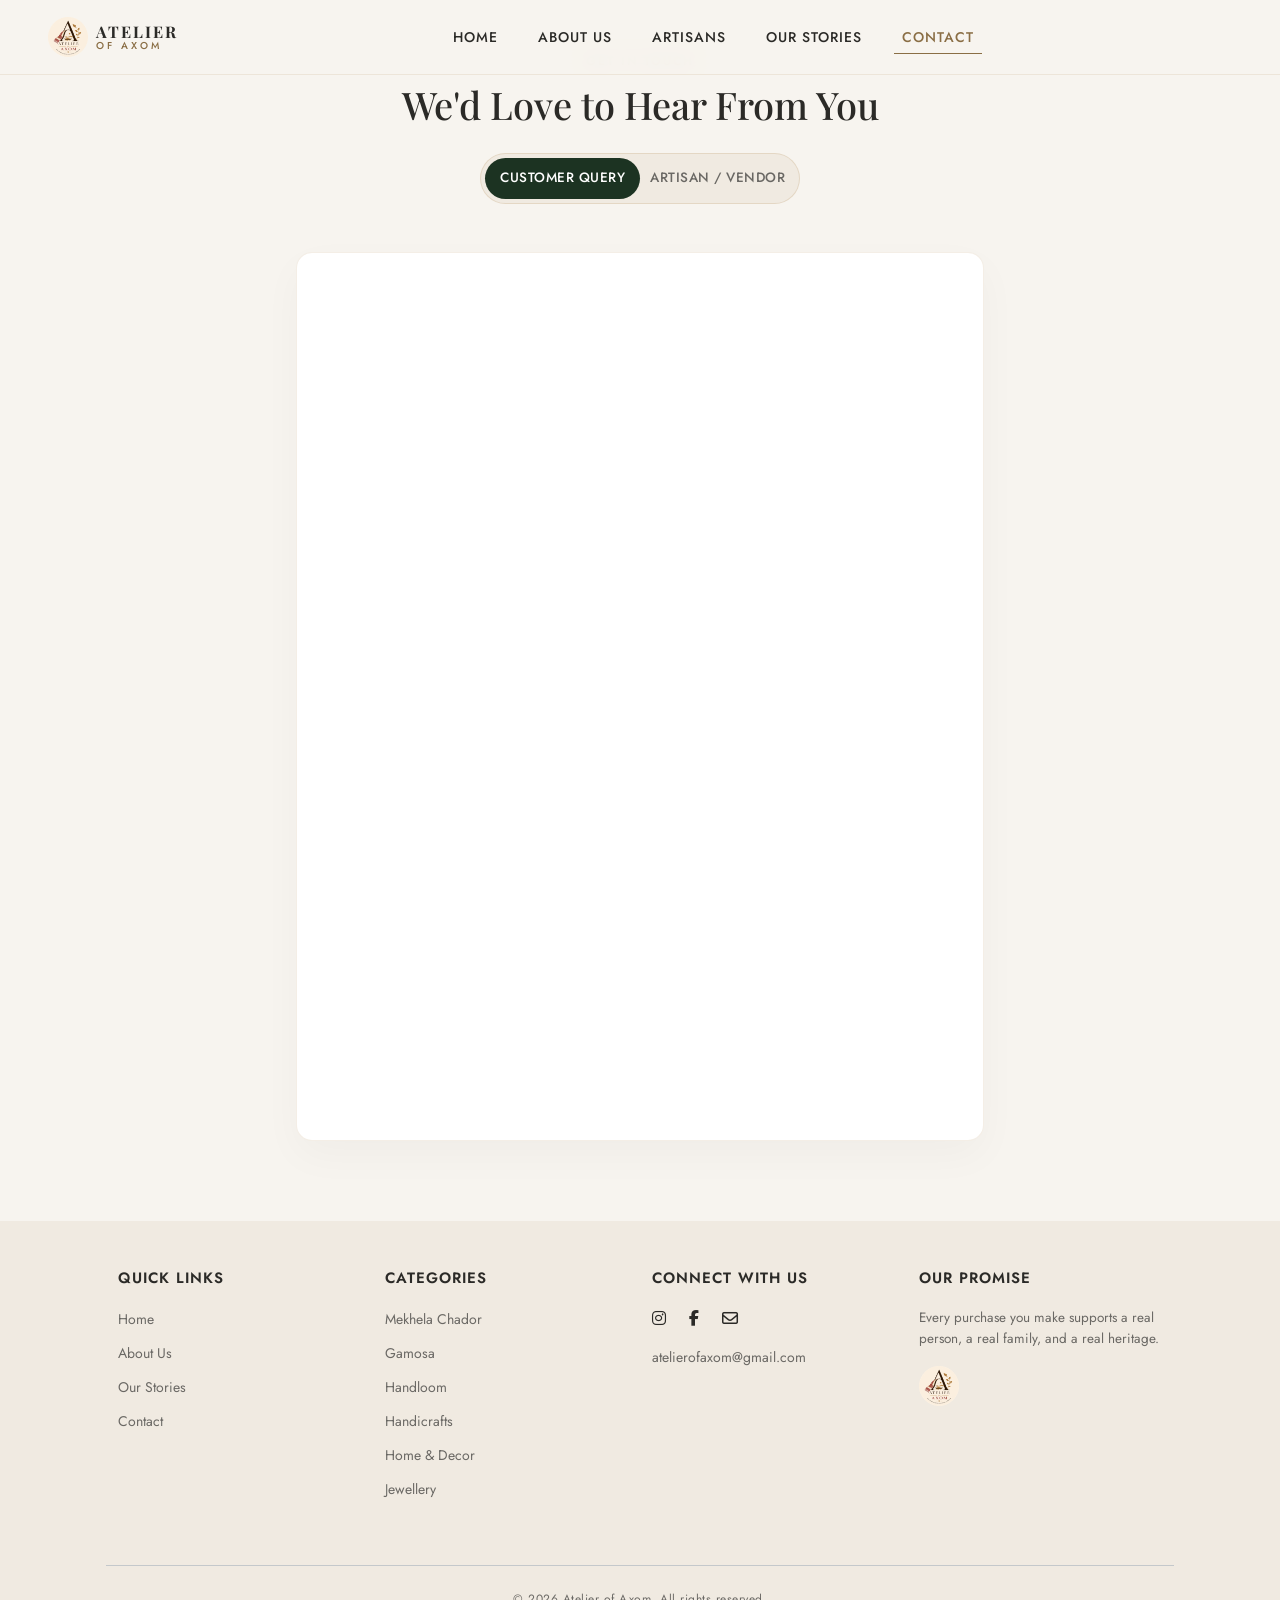
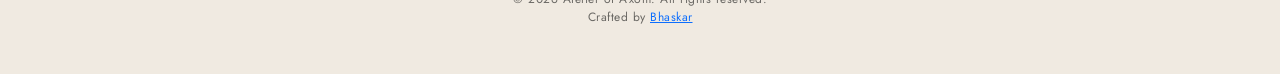
==== contact.html @ 15aca259 "-contact page" ====
<!DOCTYPE html>
<html lang="en">
<head>
    <meta charset="UTF-8">
    <link rel="icon" type="image/x-icon" href="resources/logo/logo.png">
    <meta name="viewport" content="width=device-width, initial-scale=1.0">
    <title>Atelier of Axom - About Us</title>
    <!-- Bootstrap 5 CSS -->
    <link href="https://cdn.jsdelivr.net/npm/bootstrap@5.3.2/dist/css/bootstrap.min.css" rel="stylesheet">
    <!-- Font Awesome for Icons -->
    <link rel="stylesheet" href="https://cdnjs.cloudflare.com/ajax/libs/font-awesome/6.4.2/css/all.min.css">
    <!-- Google Fonts: Playfair Display & Jost -->
    <link rel="preconnect" href="https://fonts.googleapis.com">
    <link rel="preconnect" href="https://fonts.gstatic.com" crossorigin>
    <link href="https://fonts.googleapis.com/css2?family=Jost:wght@300;400;500;600&family=Playfair+Display:ital,wght@0,400;0,500;0,600;0,700;1,400&display=swap" rel="stylesheet">
    <!-- Custom Style -->
    <link rel="stylesheet" href="assets/css/style.css">
    <script src="assets/js/util.js"></script>
</head>
<body id="home">

    <!-- Header / Navbar -->
    <nav class="navbar navbar-expand-lg navbar-light fixed-top header-nav">
        <div class="container-fluid px-4 px-md-5">
            <a class="navbar-brand d-flex align-items-center" href="#home">
                
                <img src="resources/logo/logo.png" class="brand-logo-img me-2" alt="LOGO of Atelire of Axom"/>
                
                <div class="brand-text-wrapper">
                    <span class="brand-title">ATELIER</span>
                    <span class="brand-subtitle">OF AXOM</span>
                </div>
            </a>
            
            <button class="navbar-toggler border-0" type="button" data-bs-toggle="collapse" data-bs-target="#navbarNav" aria-controls="navbarNav" aria-expanded="false" aria-label="Toggle navigation">
                <span class="navbar-toggler-icon"></span>
            </button>
            
            <div class="collapse navbar-collapse justify-content-center" id="navbarNav">
                <ul class="navbar-nav gap-lg-4">
                    <li class="nav-item"><a class="nav-link" href="index.html#home">Home</a></li>
                    <li class="nav-item"><a class="nav-link" href="index.html#about">About Us</a></li>
                    <li class="nav-item"><a class="nav-link" href="index.html#artisans">Artisans</a></li>
                    <li class="nav-item"><a class="nav-link" href="index.html#stories">Our Stories</a></li>
                    <li class="nav-item"><a class="nav-link active" href="#contact">Contact</a></li>
                </ul>
            </div>
            
            <!-- <div class="nav-icons d-none d-lg-flex align-items-center gap-3">
                <a href="#" class="nav-icon-link"><i class="fa-regular fa-user"></i></a>
                <a href="#" class="nav-icon-link"><i class="fa-solid fa-basket-shopping"></i></a>
                <a href="#" class="nav-icon-link"><i class="fa-solid fa-bars"></i></a>
            </div> -->
        </div>
    </nav>

 


    <section class="contact-form-section bg-cream-light py-5" id="contact">
        <div class="container px-4 px-md-5">
            <div class="row justify-content-center">
                <div class="col-lg-8 col-xl-7 text-center mb-5">
                    <span class="section-label">GET IN TOUCH</span>
                    <h2 class="section-heading mt-2 mb-4">We'd Love to Hear From You</h2>

                    <div class="form-toggle-wrapper mx-auto">
                        <div class="toggle-slider"></div>
                        <button type="button" class="toggle-btn active" onclick="switchForm('customer')">Customer Query</button>
                        <button type="button" class="toggle-btn" onclick="switchForm('vendor')">Artisan / Vendor</button>
                    </div>
                </div>
            </div>

            <div class="row justify-content-center">
                <div class="col-lg-10 col-xl-8">
                    <div class="form-embed-container">

                        <div id="customerForm" class="form-pane active">
                            <iframe src="https://docs.google.com/forms/d/e/1FAIpQLScM_et-hd-t4jzMG2bJCIMLoJF3dasBXs5VZBBEz6IxZj6RGw/viewform?usp=publish-editor" width="100%" height="850" frameborder="0" marginheight="0" marginwidth="0">Loading…</iframe>
                        </div>

                        <div id="vendorForm" class="form-pane">
                            <iframe src="https://docs.google.com/forms/d/e/1FAIpQLSfD7xuxhR4m9uGj_y_Aas88g9SjHlA/viewform?embedded=true" width="100%" height="800" frameborder="0" marginheight="0" marginwidth="0">Loading…</iframe>
                        </div>

                    </div>
                </div>
            </div>
        </div>
    </section>





    <!-- Main Footer Links & Info -->
    <footer class="main-footer bg-cream-dark py-5 text-dark">
        <div class="container px-4 px-md-5">
            <div class="row g-4">
                <!-- Column 1: Quick Links -->
                <div class="col-6 col-md-3">
                    <h5 class="footer-heading">Quick Links</h5>
                    <ul class="list-unstyled footer-links-list">
                        <li><a href="#">Home</a></li>
                        <li><a href="#">About Us</a></li>
                        <li><a href="#">Our Stories</a></li>
                        <li><a href="#">Contact</a></li>
                    </ul>
                </div>
                <!-- Column 2: Categories -->
                <div class="col-6 col-md-3">
                    <h5 class="footer-heading">Categories</h5>
                    <ul class="list-unstyled footer-links-list">
                        <li><a href="#">Mekhela Chador</a></li>
                        <li><a href="#">Gamosa</a></li>
                        <li><a href="#">Handloom</a></li>
                        <li><a href="#">Handicrafts</a></li>
                        <li><a href="#">Home & Decor</a></li>
                        <li><a href="#">Jewellery</a></li>
                    </ul>
                </div>
                <!-- Column 3: Connect With Us -->
                <div class="col-md-3">
                    <h5 class="footer-heading">Connect With Us</h5>
                    <div class="footer-socials mb-3">
                        <a href="https://www.instagram.com/atelierofaxom" target="_blank"><i class="fa-brands fa-instagram"></i></a>
                        <a href="https://www.facebook.com/share/18noSRb92J/" target="_blank"><i class="fa-brands fa-facebook-f"></i></a>
                        <!-- <a href="#"><i class="fa-brands fa-youtube"></i></a> -->
                        <a href="mailto:atelierofaxom@gmail.com" target="_blank"><i class="fa-regular fa-envelope"></i></a>
                    </div>
                    <p class="footer-email-text mb-0">atelierofaxom@gmail.com</p>
                </div>
                <!-- Column 4: Our Promise -->
                <div class="col-md-3">
                    <h5 class="footer-heading">Our Promise</h5>
                    <p class="footer-promise-text">Every purchase you make supports a real person, a real family, and a real heritage.</p>
                    <div class="footer-bottom-logo mt-3">
                        <img src="resources/logo/logo.png" class="brand-logo-img me-2" alt="LOGO of Atelire of Axom"/>
                    </div>
                </div>
            </div>
            
            <div class="row mt-5 pt-4 border-top border-secondary-subtle">
                <div class="col-12 text-center">
                    <p class="copyright-text mb-0">&copy; 2026 Atelier of Axom. All rights reserved.</p>
                    <p class="copyright-text mb-0"> Crafted by <a href='https://bhaskar1208.github.io/' target='_blank'>Bhaskar</a></p>
                </div>
            </div>
        </div>
    </footer>

    <!-- Bootstrap Bundle with Popper JS -->
    <script src="https://cdn.jsdelivr.net/npm/bootstrap@5.3.2/dist/js/bootstrap.bundle.min.js"></script>
</body>
</html>
---- assets/css/style.css ----
/* CSS Stylesheet for Atelier of Axom */

:root {
    --primary-gold: #C5A880;
    --accent-gold-dark: #8A6E45;
    --deep-green: #1C3322;
    --cream-light: #F7F4EF;
    --cream-dark: #F0EAE1;
    --text-dark: #2B2A27;
    --text-muted: #6A6864;
    --font-heading: 'Playfair Display', serif;
    --font-body: 'Jost', sans-serif;
}

body {
    font-family: var(--font-body);
    color: var(--text-dark);
    background-color: var(--cream-light);
    margin: 0;
    padding: 0;
    overflow-x: hidden;
    -webkit-font-smoothing: antialiased;
}

.brand-logo-img{
  height: 40px;     
  width: auto; 
  display: inline-block;
  object-fit: contain;
}


/* Navbar & Header Custom Design */
.header-nav {
    background-color: rgba(247, 244, 239, 0.95);
    backdrop-filter: blur(10px);
    border-bottom: 1px solid rgba(197, 168, 128, 0.2);
    padding: 12px 0;
    transition: all 0.3s ease;
}

.brand-text-wrapper {
    display: flex;
    flex-direction: column;
    line-height: 1.1;
}

.brand-title {
    font-family: var(--font-heading);
    font-size: 16px;
    font-weight: 700;
    letter-spacing: 2px;
    color: var(--text-dark);
}

.brand-subtitle {
    font-size: 10px;
    font-weight: 500;
    letter-spacing: 3px;
    color: var(--accent-gold-dark);
}

.navbar-nav .nav-link {
    font-size: 14px;
    font-weight: 500;
    color: var(--text-dark);
    text-transform: uppercase;
    letter-spacing: 1px;
    padding: 6px 0;
    position: relative;
}

.navbar-nav .nav-link::after {
    content: '';
    position: absolute;
    bottom: 0;
    left: 0;
    width: 0;
    height: 1px;
    background-color: var(--accent-gold-dark);
    transition: width 0.3s ease;
}

.navbar-nav .nav-link:hover::after,
.navbar-nav .nav-link.active::after {
    width: 100%;
}

.navbar-nav .nav-link.active {
    color: var(--accent-gold-dark) !important;
}

.nav-icon-link {
    color: var(--text-dark);
    font-size: 18px;
    transition: color 0.2s ease;
}

.nav-icon-link:hover {
    color: var(--accent-gold-dark);
}

/* Hero Section Design */
.hero-section {
    height: 90vh;
    min-height: 550px;
    background-size: cover;
    background-position: center;
    background-repeat: no-repeat;
    position: relative;
    padding-top: 80px;
}

.hero-content-box {
    color: #ffffff;
}

.hero-title {
    font-family: var(--font-heading);
    font-size: clamp(32px, 5vw, 54px);
    font-weight: 400;
    line-height: 1.2;
    margin-bottom: 20px;
    text-shadow: 0 2px 10px rgba(0,0,0,0.15);
}

.hero-divider {
    width: 60px;
    height: 2px;
    background-color: var(--primary-gold);
    margin-bottom: 25px;
}

.hero-text {
    font-size: clamp(18px, 5vw, 20px);
    font-weight: 400;
    line-height: 1.6;
    max-width: 480px;
    text-decoration: ;
    color: rgba(255, 255, 255, 0.9);
}

/* Movement & About Section */
.bg-cream-light {
    background-color: var(--cream-light);
}

.section-label {
    font-size: 12px;
    font-weight: 600;
    letter-spacing: 2px;
    color: var(--accent-gold-dark);
    text-transform: uppercase;
    display: inline-block;
}

.section-heading {
    font-family: var(--font-heading);
    font-size: clamp(26px, 4vw, 38px);
    color: var(--text-dark);
    line-height: 1.3;
}

.section-desc {
    font-size: 15px;
    line-height: 1.7;
    color: var(--text-muted);
}

.movement-img-card {
    border-radius: 12px;
    background-size: cover;
    background-position: center;
    box-shadow: 0 10px 30px rgba(0, 0, 0, 0.05);
}

.card-tall {
    height: 380px;
}

/* Philosophy Cards Section */
.bg-cream-dark {
    background-color: var(--cream-dark);
}

.philosophy-col {
    padding: 20px;
}

.philosophy-title {
    font-family: var(--font-heading);
    font-size: 19px;
    font-weight: 600;
    color: var(--text-dark);
    margin-bottom: 12px;
}

.philosophy-text {
    font-size: 13.5px;
    line-height: 1.6;
    color: var(--text-muted);
    max-width: 260px;
    margin: 0 auto;
}

/* Commitment Section (Deep Green Background) */
.bg-deep-green {
    background-color: var(--deep-green);
}

.commitment-main-title {
    font-family: var(--font-heading);
    font-size: clamp(28px, 4vw, 36px);
    font-weight: 500;
}

.commitment-divider {
    width: 40px;
    height: 1.5px;
    background-color: var(--primary-gold);
    margin: 15px 0 20px 0;
}

.commitment-main-desc {
    font-size: 14px;
    line-height: 1.6;
}

.commitment-pillar-card {
    padding: 15px 10px;
}

.pillar-title {
    font-size: 14px;
    font-weight: 500;
    letter-spacing: 1px;
    color: var(--primary-gold);
    margin-bottom: 10px;
    text-transform: uppercase;
}

.pillar-text {
    font-size: 12px;
    line-height: 1.5;
    color: rgba(255, 255, 255, 0.7);
    font-weight: 300;
}

/* Impact Counters Section */
.impact-section-title {
    font-family: var(--font-heading);
    font-size: clamp(26px, 4vw, 34px);
    position: relative;
    display: inline-block;
    color: var(--text-dark);
}

.impact-section-title::after {
    content: '';
    position: absolute;
    width: 50%;
    height: 1.5px;
    background-color: var(--accent-gold-dark);
    bottom: -10px;
    left: 25%;
}

.stat-counter-box {
    padding: 10px;
}

.stat-icon {
    font-size: 20px;
    color: var(--accent-gold-dark);
}

.stat-number {
    font-family: var(--font-heading);
    font-size: clamp(28px, 4vw, 38px);
    font-weight: 400;
    color: var(--text-dark);
    margin-bottom: 2px;
}

.stat-label {
    font-size: 13px;
    font-weight: 500;
    color: var(--text-muted);
}

/* Decorative side elements */
.decor-pattern {
    position: absolute;
    width: 140px;
    height: 140px;
    background-size: contain;
    background-repeat: no-repeat;
    opacity: 0.15;
}

.left-decor {
    left: -20px;
    bottom: -20px;
    transform: rotate(45deg);
}

.right-decor {
    right: -20px;
    top: -20px;
}

/* Footer CTA Banner Call to Action */
.cta-banner {
    height: 40vh;
    min-height: 280px;
    background-size: cover;
    background-position: left center;
}

.cta-left-block {
    background-color: rgba(247, 244, 239, 0.92);
    backdrop-filter: blur(5px);
}

.cta-title {
    font-family: var(--font-heading);
    font-size: clamp(22px, 3vw, 30px);
    color: var(--text-dark);
    line-height: 1.3;
}

.btn-meet {
    background-color: var(--deep-green);
    border: none;
    color: #ffffff;
    font-size: 13px;
    text-transform: uppercase;
    letter-spacing: 1px;
    padding: 12px 24px;
    border-radius: 4px;
    align-self: flex-start;
    transition: background-color 0.2s ease;
}

.btn-meet:hover {
    background-color: #112015;
}

/* Main Footer styling */
.footer-heading {
    font-size: 15px;
    font-weight: 600;
    text-transform: uppercase;
    letter-spacing: 1px;
    margin-bottom: 20px;
    color: var(--text-dark);
}

.footer-links-list li {
    margin-bottom: 10px;
}

.footer-links-list a {
    color: var(--text-muted);
    text-decoration: none;
    font-size: 14px;
    transition: color 0.2s ease;
}

.footer-links-list a:hover {
    color: var(--accent-gold-dark);
}

.footer-socials a {
    color: var(--text-dark);
    font-size: 16px;
    margin-right: 18px;
    transition: color 0.2s ease;
}

.footer-socials a:hover {
    color: var(--accent-gold-dark);
}

.footer-email-text {
    font-size: 14px;
    color: var(--text-muted);
}

.footer-promise-text {
    font-size: 13.5px;
    line-height: 1.6;
    color: var(--text-muted);
}

.copyright-text {
    font-size: 12px;
    color: var(--text-muted);
    letter-spacing: 0.5px;
}

/* Precise Responsive Adjustments */
@media (max-width: 991.98px) {
    .navbar-collapse {
        background-color: var(--cream-light);
        padding: 20px;
        border-radius: 8px;
        margin-top: 10px;
        box-shadow: 0 10px 20px rgba(0,0,0,0.05);
    }
    .hero-section {
        height: 75vh;
    }
    .card-tall {
        height: 260px;
    }
}

@media (max-width: 575.98px) {
    .card-tall {
        height: 150px;
    }
    .philosophy-col {
        border-bottom: 1px solid rgba(138, 110, 69, 0.1);
    }
    .philosophy-col:last-child {
        border-bottom: none;
    }
}

/* Contact Form Section Styling */
.contact-form-section {
position: relative;
background-color: var(--cream-light);
padding-bottom: 5rem !important;
}

.form-embed-container {
background: #ffffff;
padding: 20px;
border-radius: 16px;
border: 1px solid rgba(197, 168, 128, 0.25); /* Light primary gold accent border */
box-shadow: 0 15px 40px rgba(43, 42, 39, 0.04); /* Soft premium shadow */
overflow: hidden;
transition: transform 0.3s ease;
}

.form-embed-container:hover {
transform: translateY(-2px);
}

/* Smooth responsiveness adjustments for smaller screens */
@media (max-width: 767.98px) {
.form-embed-container {
padding: 10px;
border-radius: 12px;
}
}



/* Premium Form Toggle Framework */
.form-toggle-wrapper {
position: relative;
display: flex;
background-color: var(--cream-dark);
border: 1px solid rgba(197, 168, 128, 0.3);
border-radius: 30px;
padding: 4px;
width: 320px;
max-width: 100%;
}

.toggle-btn {
position: relative;
flex: 1;
background: none;
border: none;
outline: none;
font-family: var(--font-body);
font-size: 13.5px;
font-weight: 500;
text-transform: uppercase;
letter-spacing: 0.5px;
color: var(--text-muted);
padding: 10px 0;
z-index: 2;
transition: color 0.3s cubic-bezier(0.4, 0, 0.2, 1);
}

.toggle-btn.active {
color: #ffffff !important;
}

.toggle-slider {
position: absolute;
top: 4px;
left: 4px;
width: calc(50% - 4px);
height: calc(100% - 8px);
background-color: var(--deep-green);
border-radius: 26px;
z-index: 1;
transition: transform 0.35s cubic-bezier(0.4, 0, 0.2, 1);
}

/* Logic to slide the background pill over */
.form-toggle-wrapper.vendor-active .toggle-slider {
transform: translateX(100%);
}

/* Visibility toggling for the form frames */
.form-pane {
display: none;
opacity: 0;
transition: opacity 0.4s ease;
}

.form-pane.active {
display: block;
opacity: 1;
}

/* Clean Form Wrapper Border */
.form-embed-container {
background: #ffffff;
padding: 15px;
border-radius: 16px;
border: 1px solid rgba(197, 168, 128, 0.2);
box-shadow: 0 15px 40px rgba(43, 42, 39, 0.03);
}



@media (max-width: 767.98px) {
.hero-section {
/* Change from cover to contain so the full width fits the screen */
background-size: contain !important;
background-position: top center !important;

/* Adjust padding/height so text doesn't bleed out of the background container */
height: auto !important;
min-height: auto !important;
padding-top: 100px !important;
padding-bottom: 40px !important;
}

.hero-content-box {
margin-top: 45vw; /* Pushes the text beautifully down right below the scaled image */
background: var(--cream-light); /* Blends into the webpage body background */
padding: 20px 0;
}

.hero-title {
color: var(--text-dark) !important; /* Makes text dark since it's no longer on top of the image */
text-shadow: none !important;
}

.hero-text {
color: var(--text-muted) !important;
}
}
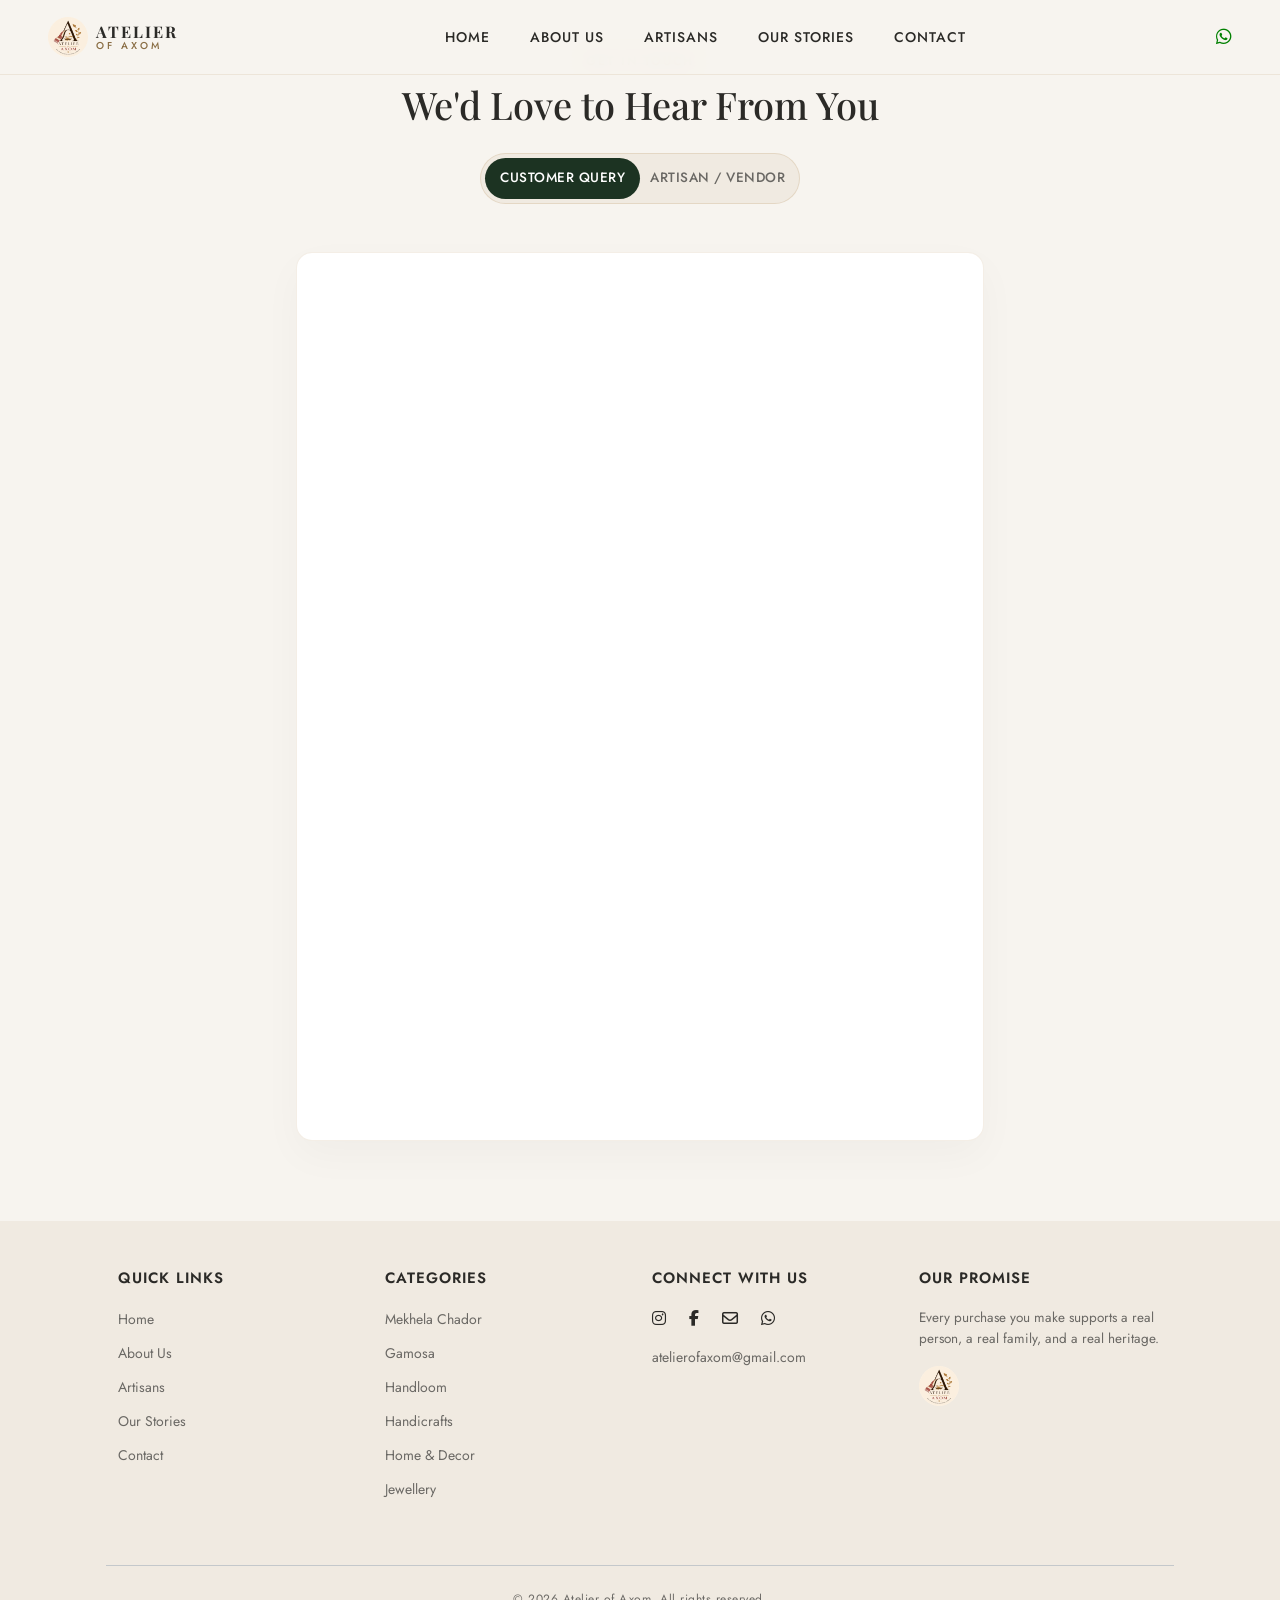
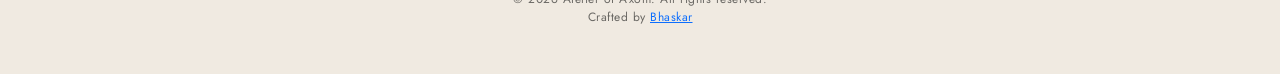
==== commit 56421e56: "stories section added" ====
--- a/contact.html
+++ b/contact.html
@@ -41,16 +41,17 @@
                     <li class="nav-item"><a class="nav-link" href="index.html#home">Home</a></li>
                     <li class="nav-item"><a class="nav-link" href="index.html#about">About Us</a></li>
                     <li class="nav-item"><a class="nav-link" href="index.html#artisans">Artisans</a></li>
-                    <li class="nav-item"><a class="nav-link" href="index.html#stories">Our Stories</a></li>
-                    <li class="nav-item"><a class="nav-link active" href="#contact">Contact</a></li>
+                    <li class="nav-item"><a class="nav-link" href="stories.html">Our Stories</a></li>
+                    <li class="nav-item"><a class="nav-link active" href="contact.html">Contact</a></li>
                 </ul>
             </div>
             
-            <!-- <div class="nav-icons d-none d-lg-flex align-items-center gap-3">
-                <a href="#" class="nav-icon-link"><i class="fa-regular fa-user"></i></a>
+            <div class="nav-icons d-none d-lg-flex align-items-center gap-3">
+                <a href="https://wa.me/919706716077" target="_blank" class="nav-icon-link" style="color:green"><i class="fa-brands fa-whatsapp"></i></a>
+                <!-- <a href="#" class="nav-icon-link"><i class="fa-regular fa-user"></i></a>
                 <a href="#" class="nav-icon-link"><i class="fa-solid fa-basket-shopping"></i></a>
-                <a href="#" class="nav-icon-link"><i class="fa-solid fa-bars"></i></a>
-            </div> -->
+                <a href="#" class="nav-icon-link"><i class="fa-solid fa-bars"></i></a> -->
+            </div>
         </div>
     </nav>
 
@@ -102,10 +103,11 @@
                 <div class="col-6 col-md-3">
                     <h5 class="footer-heading">Quick Links</h5>
                     <ul class="list-unstyled footer-links-list">
-                        <li><a href="#">Home</a></li>
-                        <li><a href="#">About Us</a></li>
-                        <li><a href="#">Our Stories</a></li>
-                        <li><a href="#">Contact</a></li>
+                        <li><a href="index.html#home">Home</a></li>
+                        <li><a href="index.html#about">About Us</a></li>
+                        <li><a href="index.html#artisans">Artisans</a></li>
+                        <li><a href="stories.html">Our Stories</a></li>
+                        <li><a href="contact.html">Contact</a></li>
                     </ul>
                 </div>
                 <!-- Column 2: Categories -->
@@ -128,6 +130,7 @@
                         <a href="https://www.facebook.com/share/18noSRb92J/" target="_blank"><i class="fa-brands fa-facebook-f"></i></a>
                         <!-- <a href="#"><i class="fa-brands fa-youtube"></i></a> -->
                         <a href="mailto:atelierofaxom@gmail.com" target="_blank"><i class="fa-regular fa-envelope"></i></a>
+                        <a href="https://wa.me/919706716077" target="_blank"><i class="fa-brands fa-whatsapp"></i></a>
                     </div>
                     <p class="footer-email-text mb-0">atelierofaxom@gmail.com</p>
                 </div>
--- a/assets/css/style.css
+++ b/assets/css/style.css
@@ -118,6 +118,7 @@
 .hero-title {
     font-family: var(--font-heading);
     font-size: clamp(32px, 5vw, 54px);
+    color: white;
     font-weight: 400;
     line-height: 1.2;
     margin-bottom: 20px;
@@ -133,7 +134,7 @@
 
 .hero-text {
     font-size: clamp(18px, 5vw, 20px);
-    font-weight: 400;
+    font-weight: 300;
     line-height: 1.6;
     max-width: 480px;
     text-decoration: ;
@@ -312,14 +313,16 @@
 /* Footer CTA Banner Call to Action */
 .cta-banner {
     height: 40vh;
-    min-height: 280px;
     background-size: cover;
-    background-position: left center;
-}
-
+}
+
+.cta-image{
+    max-width: 100vw;
+    max-width: 60vw
+}
 .cta-left-block {
-    background-color: rgba(247, 244, 239, 0.92);
-    backdrop-filter: blur(5px);
+    background-color: rgba(247, 244, 239, 0.70);
+    backdrop-filter: blur(0px);
 }
 
 .cta-title {
@@ -428,140 +431,209 @@
     }
 }
 
-/* Contact Form Section Styling */
 .contact-form-section {
-position: relative;
-background-color: var(--cream-light);
-padding-bottom: 5rem !important;
+    position: relative;
+    background-color: var(--cream-light);
+    padding-bottom: 5rem !important;
 }
 
 .form-embed-container {
-background: #ffffff;
-padding: 20px;
-border-radius: 16px;
-border: 1px solid rgba(197, 168, 128, 0.25); /* Light primary gold accent border */
-box-shadow: 0 15px 40px rgba(43, 42, 39, 0.04); /* Soft premium shadow */
-overflow: hidden;
-transition: transform 0.3s ease;
+    background: #ffffff;
+    padding: 20px;
+    border-radius: 16px;
+    border: 1px solid rgba(197, 168, 128, 0.25); /* Light primary gold accent border */
+    box-shadow: 0 15px 40px rgba(43, 42, 39, 0.04); /* Soft premium shadow */
+    overflow: hidden;
+    transition: transform 0.3s ease;
 }
 
 .form-embed-container:hover {
-transform: translateY(-2px);
-}
-
-/* Smooth responsiveness adjustments for smaller screens */
+    transform: translateY(-2px);
+}
+
+
+.form-toggle-wrapper {
+    position: relative;
+    display: flex;
+    background-color: var(--cream-dark);
+    border: 1px solid rgba(197, 168, 128, 0.3);
+    border-radius: 30px;
+    padding: 4px;
+    width: 320px;
+    max-width: 100%;
+}
+
+.toggle-btn {
+    position: relative;
+    flex: 1;
+    background: none;
+    border: none;
+    outline: none;
+    font-family: var(--font-body);
+    font-size: 13.5px;
+    font-weight: 500;
+    text-transform: uppercase;
+    letter-spacing: 0.5px;
+    color: var(--text-muted);
+    padding: 10px 0;
+    z-index: 2;
+    transition: color 0.3s cubic-bezier(0.4, 0, 0.2, 1);
+}
+
+.toggle-btn.active {
+    color: #ffffff !important;
+}
+
+.toggle-slider {
+    position: absolute;
+    top: 4px;
+    left: 4px;
+    width: calc(50% - 4px);
+    height: calc(100% - 8px);
+    background-color: var(--deep-green);
+    border-radius: 26px;
+    z-index: 1;
+    transition: transform 0.35s cubic-bezier(0.4, 0, 0.2, 1);
+}
+
+.form-toggle-wrapper.vendor-active .toggle-slider {
+    transform: translateX(100%);
+}
+
+.form-pane {
+    display: none;
+    opacity: 0;
+    transition: opacity 0.4s ease;
+}
+
+.form-pane.active {
+    display: block;
+    opacity: 1;
+}
+
+.form-embed-container {
+    background: #ffffff;
+    padding: 15px;
+    border-radius: 16px;
+    border: 1px solid rgba(197, 168, 128, 0.2);
+    box-shadow: 0 15px 40px rgba(43, 42, 39, 0.03);
+}
+.hero-premium-box {
+    background: rgba(28, 51, 34, 0.45); 
+    backdrop-filter: blur(2px);
+    -webkit-backdrop-filter: blur(1px); 
+    padding: 10px 10px;
+    border-radius: 16px;
+    border: 1px solid rgba(197, 168, 128, 0.25);
+    box-shadow: 0 20px 50px rgba(0, 0, 0, 0.25);
+    transition: all 0.4s ease;
+}
+
+
+
+/* Custom Fonts and Typography Hooks */
+.serif-font {
+    font-family: 'Playfair Display', 'Georgia', serif;
+    font-weight: 400;
+    color: #1c221e; /* Sophisticated deep dark green-black */
+}
+
+/* Base Section Styling */
+.premium-story-section {
+    background-color: #F4F3F0; /* Soft, upscale linen/cream background color */
+}
+
+/* The Main Background Container Box */
+.story-canvas-box {
+    background: #EAE8E3; /* Slightly darker cream to frame the white text area */
+    border-radius: 4px;
+    overflow: hidden;
+    border: 1px solid rgba(0, 0, 0, 0.05);
+}
+
+/* Left Sidebar Pillar Box */
+.story-sidebar {
+    background-color: #EAE8E3; /* Seamlessly blends into container background */
+    border-right: 1px solid rgba(0, 0, 0, 0.04);
+}
+
+.story-meta-tag {
+    font-size: 0.75rem;
+    letter-spacing: 0.2em;
+    color: #8A857C;
+    font-weight: 600;
+}
+
+.story-main-title {
+    font-size: 1.85rem;
+    line-height: 1.35;
+}
+
+/* Right Content Area Box */
+.story-content-body {
+    background-color: #FFFFFF !important;
+}
+
+/* Long Text Formatting for Maximum Readability */
+.story-lead {
+    font-size: 1.130rem;
+    line-height: 2;
+    color: #2c3531;
+    font-weight: 400;
+}
+
+.story-paragraph {
+    font-size: 0.975rem;
+    line-height: 1.9;
+    color: grey;
+    text-align: justify; /* Gives it that high-end textbook/magazine feel */
+    text-justify: inter-word;
+}
+
+/* Desktop Responsive Enhancements */
+@media (min-width: 768px) {
+    .story-sidebar {
+        position: -webkit-sticky;
+        position: sticky;
+        top: 40px; /* Text stays neatly tracked as you scroll down long paragraphs */
+        height: max-content;
+    }
+
+    .story-main-title {
+        font-size: 2.2rem;
+    }
+}
+
+
+
+
+
+
+
+
+
 @media (max-width: 767.98px) {
-.form-embed-container {
-padding: 10px;
-border-radius: 12px;
-}
-}
-
-
-
-/* Premium Form Toggle Framework */
-.form-toggle-wrapper {
-position: relative;
-display: flex;
-background-color: var(--cream-dark);
-border: 1px solid rgba(197, 168, 128, 0.3);
-border-radius: 30px;
-padding: 4px;
-width: 320px;
-max-width: 100%;
-}
-
-.toggle-btn {
-position: relative;
-flex: 1;
-background: none;
-border: none;
-outline: none;
-font-family: var(--font-body);
-font-size: 13.5px;
-font-weight: 500;
-text-transform: uppercase;
-letter-spacing: 0.5px;
-color: var(--text-muted);
-padding: 10px 0;
-z-index: 2;
-transition: color 0.3s cubic-bezier(0.4, 0, 0.2, 1);
-}
-
-.toggle-btn.active {
-color: #ffffff !important;
-}
-
-.toggle-slider {
-position: absolute;
-top: 4px;
-left: 4px;
-width: calc(50% - 4px);
-height: calc(100% - 8px);
-background-color: var(--deep-green);
-border-radius: 26px;
-z-index: 1;
-transition: transform 0.35s cubic-bezier(0.4, 0, 0.2, 1);
-}
-
-/* Logic to slide the background pill over */
-.form-toggle-wrapper.vendor-active .toggle-slider {
-transform: translateX(100%);
-}
-
-/* Visibility toggling for the form frames */
-.form-pane {
-display: none;
-opacity: 0;
-transition: opacity 0.4s ease;
-}
-
-.form-pane.active {
-display: block;
-opacity: 1;
-}
-
-/* Clean Form Wrapper Border */
-.form-embed-container {
-background: #ffffff;
-padding: 15px;
-border-radius: 16px;
-border: 1px solid rgba(197, 168, 128, 0.2);
-box-shadow: 0 15px 40px rgba(43, 42, 39, 0.03);
-}
-
-
-
-@media (max-width: 767.98px) {
-.hero-section {
-/* Change from cover to contain so the full width fits the screen */
-background-size: contain !important;
-background-position: top center !important;
-
-/* Adjust padding/height so text doesn't bleed out of the background container */
-height: auto !important;
-min-height: auto !important;
-padding-top: 100px !important;
-padding-bottom: 40px !important;
-}
-
-.hero-content-box {
-margin-top: 45vw; /* Pushes the text beautifully down right below the scaled image */
-background: var(--cream-light); /* Blends into the webpage body background */
-padding: 20px 0;
-}
-
-.hero-title {
-color: var(--text-dark) !important; /* Makes text dark since it's no longer on top of the image */
-text-shadow: none !important;
-}
-
-.hero-text {
-color: var(--text-muted) !important;
-}
-}
-
-
-
-
-
+    .hero-title {
+        line-height: 1.6;
+    }
+    .form-embed-container {
+        padding: 10px;
+        border-radius: 12px;
+    }
+    .hero-content-box {
+     background: transparent !important;
+     margin-top: 0 !important;
+     padding: 0 !important;
+ }
+ .hero-section {
+    background-size: cover; !important;
+}
+.hero-premium-box {
+    background: rgba(24, 43, 29, 0.65) !important;
+    backdrop-filter: blur(1px) !important;
+    padding: 10px 25px !important;
+    border-radius: 16px !important;
+}
+}
+
+
